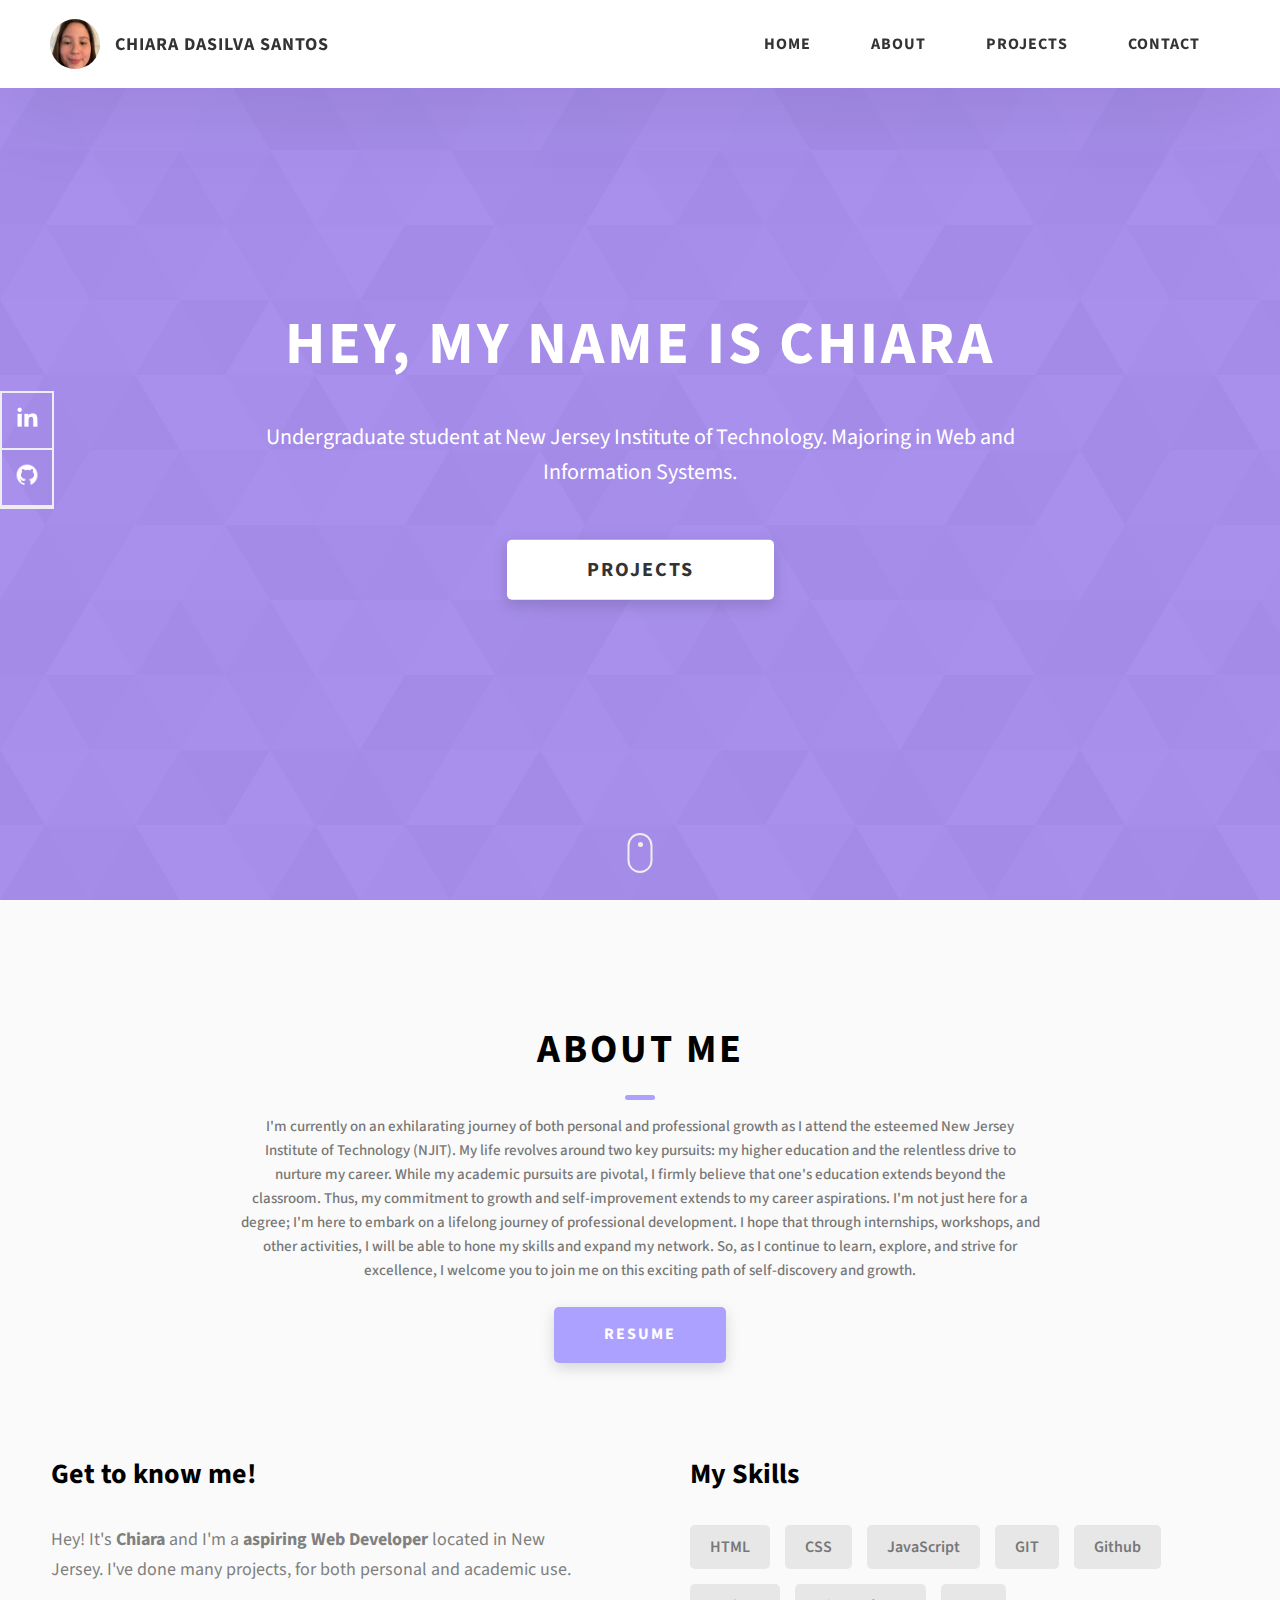
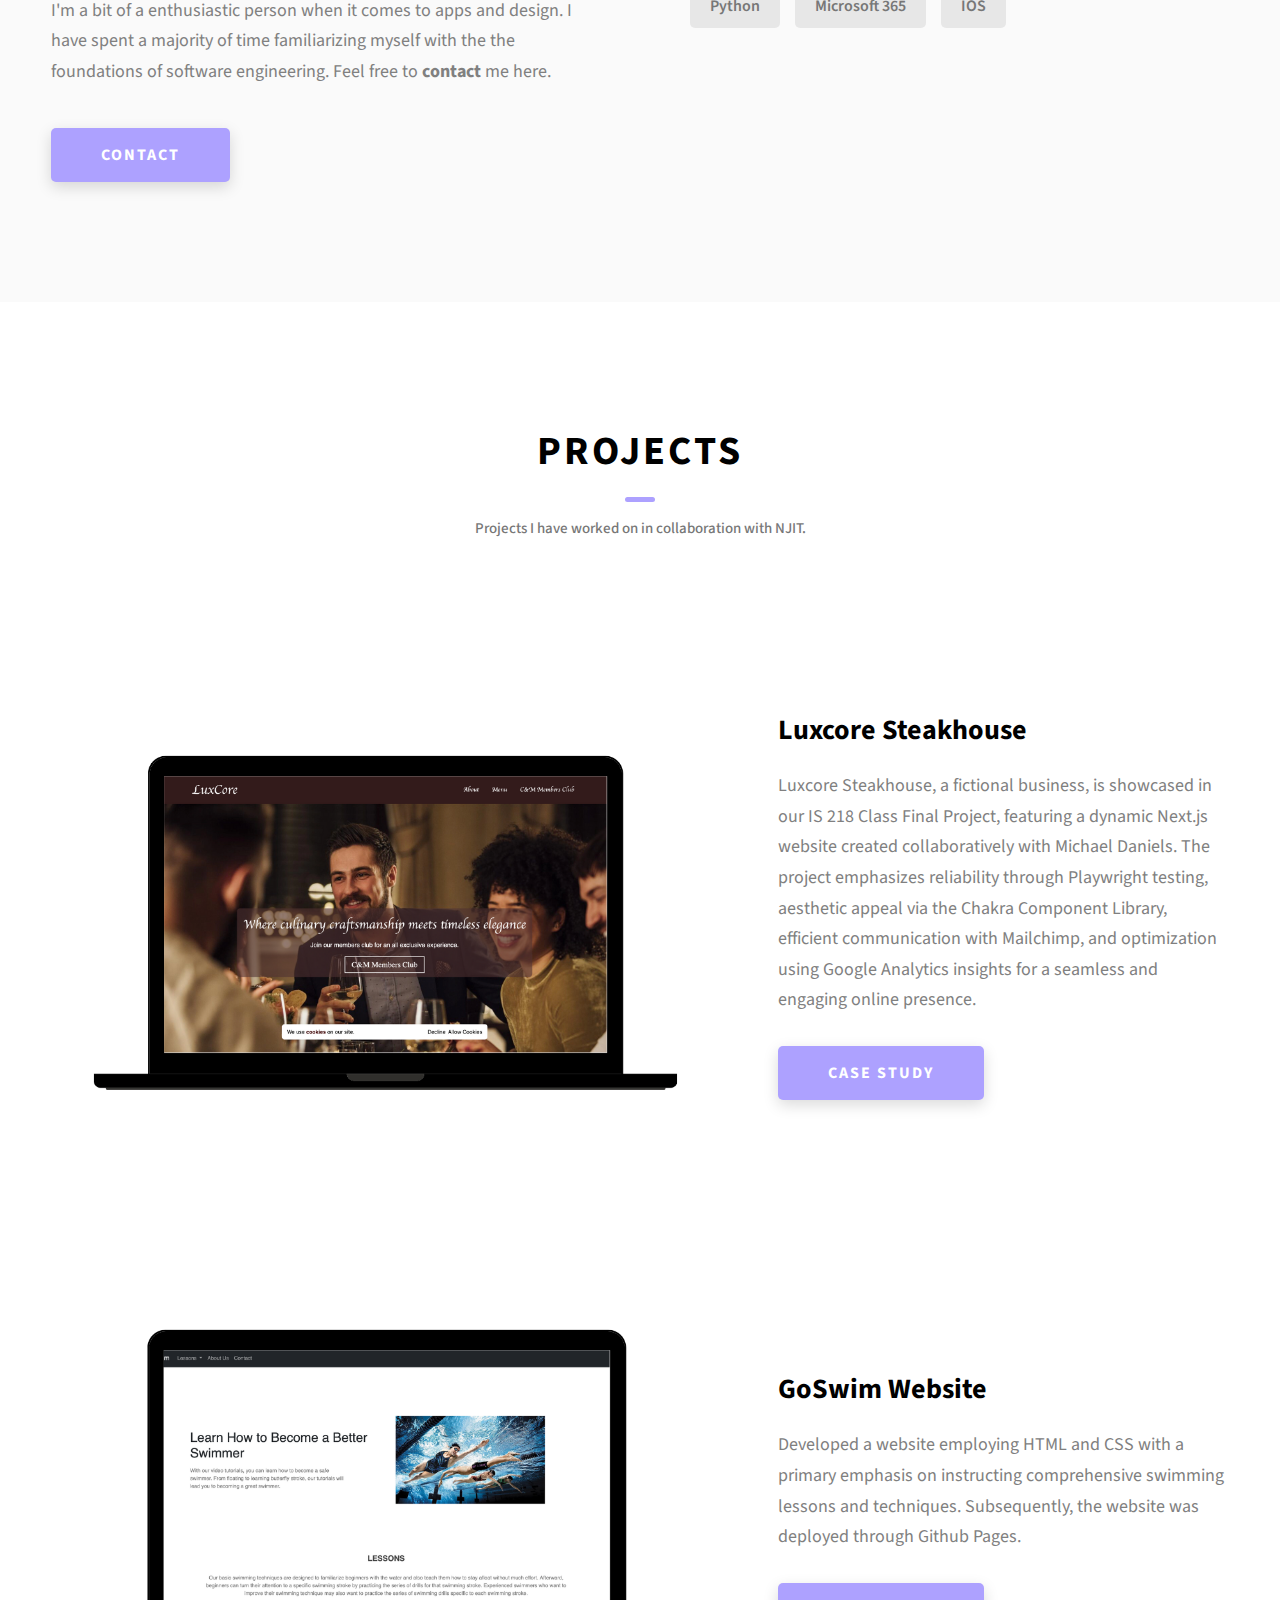
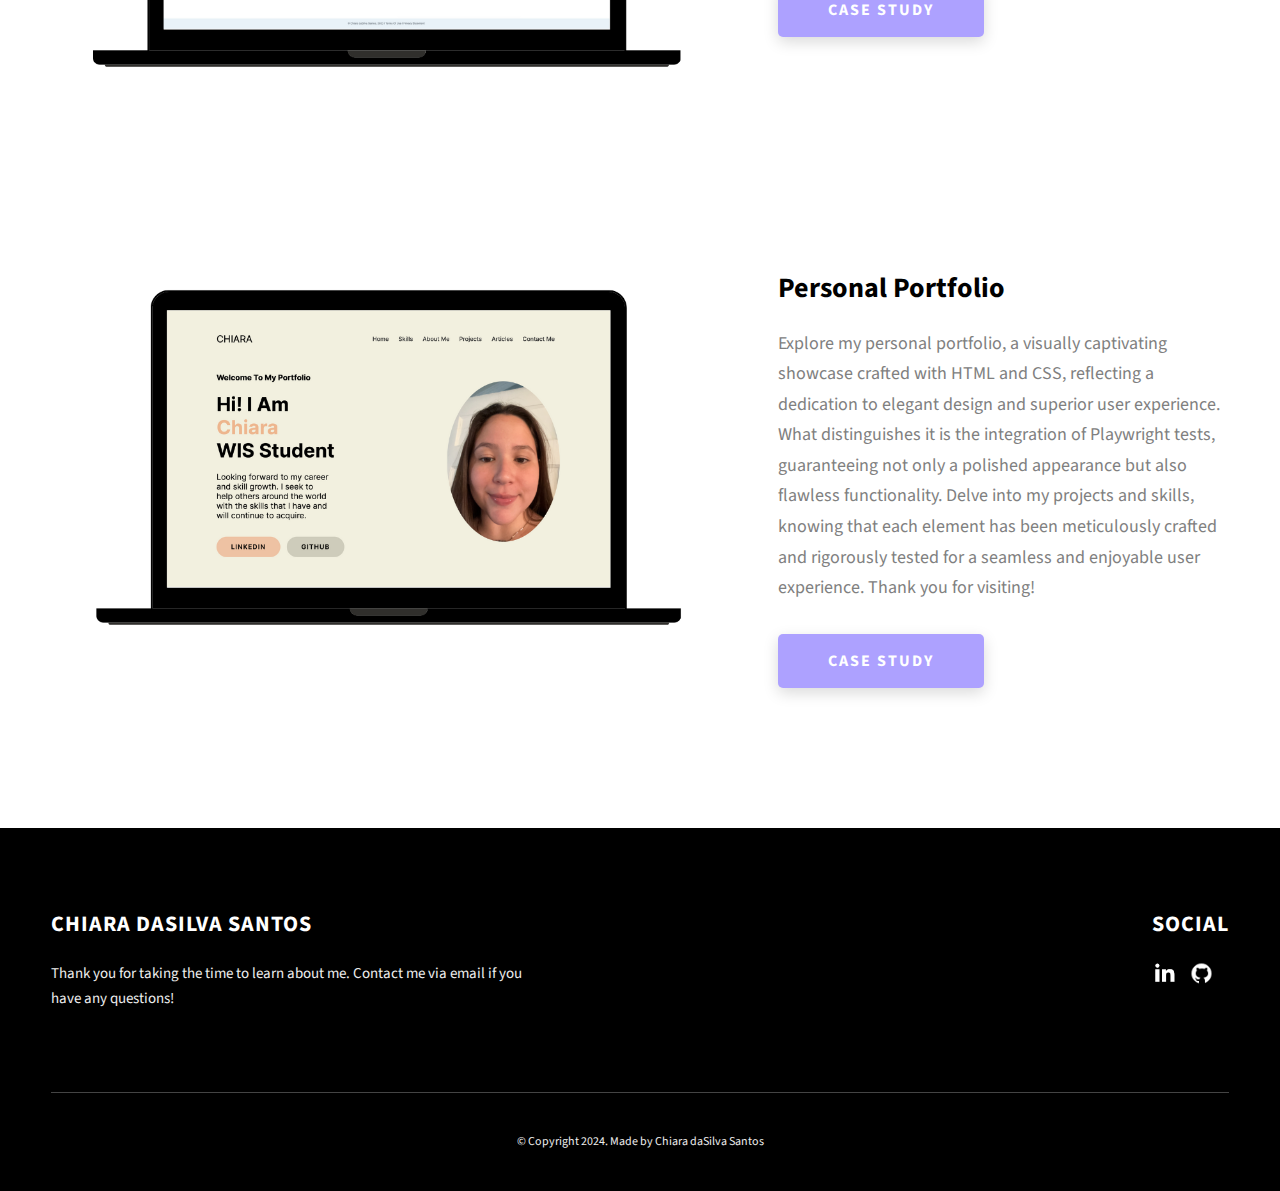
==== index.html @ 924123e9 "Add files via upload" ====
<!DOCTYPE html>
<html lang="en">
  <head>
    <meta charset="UTF-8" />
    <meta name="viewport" content="width=device-width, initial-scale=1.0" />
    <meta http-equiv="X-UA-Compatible" content="ie=edge" />
    <title>Portfolio</title>
    <meta name="description" content="Portfolio for Chiara daSilva Santos" />

    <link rel="stylesheet" href="css/style.css" />

    <link rel="preconnect" href="https://fonts.googleapis.com" />
    <link rel="preconnect" href="https://fonts.gstatic.com" crossorigin />
    <link
      href="https://fonts.googleapis.com/css2?family=Source+Sans+Pro:wght@400;600;700;900&display=swap"
      rel="stylesheet"
    />
  </head>
  <body>
    <header class="header">
      <div class="header__content">
        <div class="header__logo-container">
          <div class="header__logo-img-cont">
            <img
              src="./assets/jpeg/me.jpeg"
              alt="Chiara daSilva Santos"
              class="header__logo-img"
            />
          </div>
          <span class="header__logo-sub">Chiara daSilva Santos</span>
        </div>
        <div class="header__main">
          <ul class="header__links">
            <li class="header__link-wrapper">
              <a href="./index.html" class="header__link"> Home </a>
            </li>
            <li class="header__link-wrapper">
              <a href="./index.html#about" class="header__link">About </a>
            </li>
            <li class="header__link-wrapper">
              <a href="./index.html#projects" class="header__link">
                Projects
              </a>
            </li>

            <li class="header__link-wrapper">
              <a href="mailto:chiara.dasilvasantos@gmail.com" class="header__link"> Contact </a>
            </li>
          </ul>
          <div class="header__main-ham-menu-cont">
            <img
              src="./assets/svg/ham-menu.svg"
              alt="hamburger menu"
              class="header__main-ham-menu"
            />
            <img
              src="./assets/svg/ham-menu-close.svg"
              alt="hamburger menu close"
              class="header__main-ham-menu-close d-none"
            />
          </div>
        </div>
      </div>
      <div class="header__sm-menu">
        <div class="header__sm-menu-content">
          <ul class="header__sm-menu-links">
            <li class="header__sm-menu-link">
              <a href="./index.html"> Home </a>
            </li>

            <li class="header__sm-menu-link">
              <a href="./index.html#about"> About </a>
            </li>

            <li class="header__sm-menu-link">
              <a href="./index.html#projects"> Projects </a>
            </li>

            <li class="header__sm-menu-link">
              <a href="mailto:chiara.dasilvasantos@gmail.com"> Contact </a>
            </li>
            
          </ul>
        </div>
      </div>
    </header>
    <section class="home-hero">
      <div class="home-hero__content">
        <h1 class="heading-primary">Hey, My name is Chiara</h1>
        <div class="home-hero__info">
          <p class="text-primary">
            Undergraduate student at New Jersey Institute of Technology. Majoring in Web and Information Systems.
          </p>
        </div>
        <div class="home-hero__cta">
          <a href="./#projects" class="btn btn--bg">Projects</a>
        </div>
      </div>
      <div class="home-hero__socials">
        <div class="home-hero__social">
          <a href="www.linkedin.com/in/chiara-dasilva-santos-b01099230" class="home-hero__social-icon-link">
            <img
              src="./assets/png/linkedin-ico.png"
              alt="icon"
              class="home-hero__social-icon"
            />
          </a>
        </div>
        <div class="home-hero__social">
          <a href="https://github.com/cdasilvasantos" class="home-hero__social-icon-link">
            <img
              src="./assets/png/github-ico.png"
              alt="icon"
              class="home-hero__social-icon"
            />
          </a>
        </div>
      </div>
      <div class="home-hero__mouse-scroll-cont">
        <div class="mouse"></div>
      </div>
    </section>
    <section id="about" class="about sec-pad">
      <div class="main-container">
        <h2 class="heading heading-sec heading-sec__mb-med">
          <span class="heading-sec__main">About Me</span>
          <span class="heading-sec__sub">
            I'm currently on an exhilarating journey of both personal and professional growth as I attend the esteemed New Jersey Institute of Technology (NJIT). My life revolves around two key pursuits: my higher education and the relentless drive to nurture my career. While my academic pursuits are pivotal, I firmly believe that one's education extends beyond the classroom. Thus, my commitment to growth and self-improvement extends to my career aspirations. I'm not just here for a degree; I'm here to embark on a lifelong journey of professional development. I hope that through internships, workshops, and other activities, I will be able to hone my skills and expand my network. So, as I continue to learn, explore, and strive for excellence, I welcome you to join me on this exciting path of self-discovery and growth.
            <br>
            <br>
            <a href="https://drive.google.com/file/d/12shxhAkkaqmSKbij7KJUq4T55uTGFCub/view" class="btn btn--med btn--theme dynamicBgClr2"
            >Resume</a
          >
          </span>
        </h2>
        <div class="about__content">
          <div class="about__content-main">
            <h3 class="about__content-title">Get to know me!</h3>
            <div class="about__content-details">
              <p class="about__content-details-para">
                Hey! It's
                <strong>Chiara</strong>
                and I'm a <strong> aspiring Web Developer </strong> located in
                New Jersey. I've done many projects, for both personal and academic use.
              </p>
              <p class="about__content-details-para">
                I'm a bit of a enthusiastic person when it comes to apps and design. I have spent a majority of time
                familiarizing myself with the the foundations of software engineering. Feel free to
                <strong>contact</strong> me here.
              </p>
            </div>
            <a href="mailto:chiara.dasilvasantos@gmail.com" class="btn btn--med btn--theme dynamicBgClr"
              >Contact</a
            >
          </div>
          <div class="about__content-skills">
            <h3 class="about__content-title">My Skills</h3>
            <div class="skills">
              <div class="skills__skill">HTML</div>
              <div class="skills__skill">CSS</div>
              <div class="skills__skill">JavaScript</div>
              <div class="skills__skill">GIT</div>
              <div class="skills__skill">Github</div>
              <div class="skills__skill">Python</div>
              <div class="skills__skill">Microsoft 365</div>
              <div class="skills__skill">IOS</div>
            </div>
          </div>
        </div>
      </div>
    </section>
    <section id="projects" class="projects sec-pad">
      <div class="main-container">
        <h2 class="heading heading-sec heading-sec__mb-bg">
          <span class="heading-sec__main">Projects</span>
          <span class="heading-sec__sub">
            Projects I have worked on in collaboration with NJIT.
          </span>
        </h2>

        <div class="projects__content">
          <div class="projects__row">
            <div class="projects__row-img-cont">
              <img
                src="./assets/png/1.png"
                alt="Software Screenshot"
                class="projects__row-img"
                loading="lazy"
              />
            </div>
            <div class="projects__row-content">
              <h3 class="projects__row-content-title">Luxcore Steakhouse</h3>
              <p class="projects__row-content-desc">
                Luxcore Steakhouse, a fictional business, is showcased in our IS 218 Class Final Project, featuring a dynamic Next.js website created collaboratively with Michael Daniels. The project emphasizes reliability through Playwright testing, aesthetic appeal via the Chakra Component Library, efficient communication with Mailchimp, and optimization using Google Analytics insights for a seamless and engaging online presence.
              </p>
              <a
                href="./project-1.html"
                class="btn btn--med btn--theme dynamicBgClr"
                target="_blank"
                >Case Study</a
              >
            </div>
          </div>
          <div class="projects__row">
            <div class="projects__row-img-cont">
              <img
                src="./assets/png/2.png"
                alt="Software Screenshot"
                class="projects__row-img"
                loading="lazy"
              />
            </div>
            <div class="projects__row-content">
              <h3 class="projects__row-content-title">GoSwim Website</h3>
              <p class="projects__row-content-desc">
                Developed a website employing HTML and CSS with a primary emphasis on instructing comprehensive swimming lessons and techniques. Subsequently, the website was deployed through Github Pages.
              </p>
              <a
                href="./project-2.html"
                class="btn btn--med btn--theme dynamicBgClr"
                target="_blank"
                >Case Study</a
              >
            </div>
          </div>
          <div class="projects__row">
            <div class="projects__row-img-cont">
              <img
                src="./assets/png/3.png"
                alt="Software Screenshot"
                class="projects__row-img"
                loading="lazy"
              />
            </div>
            <div class="projects__row-content">
              <h3 class="projects__row-content-title">Personal Portfolio</h3>
              <p class="projects__row-content-desc">
                Explore my personal portfolio, a visually captivating showcase crafted with HTML and CSS, reflecting a dedication to elegant design and superior user experience. What distinguishes it is the integration of Playwright tests, guaranteeing not only a polished appearance but also flawless functionality. Delve into my projects and skills, knowing that each element has been meticulously crafted and rigorously tested for a seamless and enjoyable user experience. Thank you for visiting!
              </p>
              <a
                href="./project-3.html"
                class="btn btn--med btn--theme dynamicBgClr"
                target="_blank"
                >Case Study</a
              >
            </div>
          </div>
        </div>
      </div>
    </section>

        </div>
      </div>
    </section>
    <footer class="main-footer">
      <div class="main-container">
        <div class="main-footer__upper">
          <div class="main-footer__row main-footer__row-1">
            <h2 class="heading heading-sm main-footer__heading-sm">
              <span>Social</span>
            </h2>
            <div class="main-footer__social-cont">
              <a target="_blank" rel="noreferrer" href="www.linkedin.com/in/chiara-dasilva-santos-b01099230">
                <img
                  class="main-footer__icon"
                  src="./assets/png/linkedin-ico.png"
                  alt="icon"
                />
              </a>
              <a target="_blank" rel="noreferrer" href="https://github.com/cdasilvasantos">
                <img
                  class="main-footer__icon"
                  src="./assets/png/github-ico.png"
                  alt="icon"
                />
              </a>
            </div>
          </div>
          <div class="main-footer__row main-footer__row-2">
            <h4 class="heading heading-sm text-lt">Chiara daSilva Santos</h4>
            <p class="main-footer__short-desc">
              Thank you for taking the time to learn about me. Contact me via email if you have any questions!
            </p>
          </div>
        </div>

        <div class="main-footer__lower">
          &copy; Copyright 2024. Made by
            Chiara daSilva Santos
        </div>
      </div>
    </footer>

    <script src="./index.js"></script>
  </body>
</html>
---- css/style.css ----
/*
0 - 600px:      Phone
600 - 900px:    Tablet portrait
900 - 1200px:   Tablet landscape
[1200 - 1800] is where our normal styles apply
1800px + :      Big desktop
$breakpoint arguement choices:
- phone
- tab-port
- tab-land
- big-desktop

Inside media queries 1em is always 16px i.e 1em = 16px at every screen size only inside media queries
*/
*,
*::after,
*::before {
  margin: 0;
  padding: 0;
  box-sizing: inherit;
  font-family: inherit; }

html {
  font-size: 62.5%;
  scroll-behavior: smooth; }
  @media only screen and (max-width: 75em) {
    html {
      font-size: 59%; } }
  @media only screen and (max-width: 56.25em) {
    html {
      font-size: 56%; } }
  @media only screen and (min-width: 112.5em) {
    html {
      font-size: 65%; } }

body {
  box-sizing: border-box;
  position: relative;
  line-height: 1.5;
  font-family: sans-serif;
  overflow-x: hidden;
  overflow-y: scroll;
  font-family: 'Source Sans Pro', sans-serif; }

a {
  text-decoration: none;
  color: inherit; }

li {
  list-style: none; }

input:focus,
button:focus,
a:focus,
textarea:focus {
  outline: none; }

button {
  border: none;
  cursor: pointer; }

textarea {
  resize: none; }

.heading-primary {
  font-size: 6rem;
  text-transform: uppercase;
  letter-spacing: 3px;
  text-align: center; }
  @media only screen and (max-width: 37.5em) {
    .heading-primary {
      font-size: 4.5rem; } }

.heading-sec__mb-bg {
  margin-bottom: 11rem; }
  @media only screen and (max-width: 56.25em) {
    .heading-sec__mb-bg {
      margin-bottom: 8rem; } }

.heading-sec__mb-med {
  margin-bottom: 9rem; }
  @media only screen and (max-width: 56.25em) {
    .heading-sec__mb-med {
      margin-bottom: 8rem; } }

.heading-sec__main {
  display: block;
  font-size: 4rem;
  text-transform: uppercase;
  letter-spacing: 1px;
  letter-spacing: 3px;
  text-align: center;
  margin-bottom: 3.5rem;
  position: relative; }
  .heading-sec__main--lt {
    color: #fff; }
    .heading-sec__main--lt::after {
      content: '';
      background: #fff !important; }
  .heading-sec__main::after {
    content: '';
    position: absolute;
    top: calc(100% + 1.5rem);
    height: 5px;
    width: 3rem;
    background: #ada1ff;
    left: 50%;
    transform: translateX(-50%);
    border-radius: 5px; }
    @media only screen and (max-width: 37.5em) {
      .heading-sec__main::after {
        top: calc(100% + 1.2rem); } }

.heading-sec__sub {
  display: block;
  text-align: center;
  color: #777;
  font-size: 1.5rem;
  font-weight: 500;
  max-width: 80rem;
  margin: auto;
  line-height: 1.6; }
  @media only screen and (max-width: 37.5em) {
    .heading-sec__sub {
      font-size: 1.8rem; } }
  .heading-sec__sub--lt {
    color: #eee; }

.heading-sm {
  font-size: 2.2rem;
  text-transform: uppercase;
  letter-spacing: 1px; }

.main-container {
  max-width: 120rem;
  margin: auto;
  width: 92%; }

.btn {
  background: #fff;
  color: #333;
  text-transform: uppercase;
  letter-spacing: 2px;
  display: inline-block;
  font-weight: 700;
  border-radius: 5px;
  box-shadow: 0 5px 15px 0 rgba(0, 0, 0, 0.15);
  transition: transform .3s; }
  .btn:hover {
    transform: translateY(-3px); }
  .btn--bg {
    padding: 1.5rem 8rem;
    font-size: 2rem; }
  .btn--med {
    padding: 1.5rem 5rem;
    font-size: 1.6rem; }
  .btn--theme {
    background: #ada1ff;
    color: #fff; }
  .btn--theme-inv {
    color: #0062b9;
    background: #fff;
    border: 2px solid #0062b9;
    box-shadow: none;
    padding: calc(1.5rem - 2px) calc(5rem - 2px); }

.sec-pad {
  padding: 12rem 0; }
  @media only screen and (max-width: 56.25em) {
    .sec-pad {
      padding: 8rem 0; } }

.text-primary {
  color: #fff;
  font-size: 2.2rem;
  text-align: center;
  width: 100%;
  line-height: 1.6; }
  @media only screen and (max-width: 37.5em) {
    .text-primary {
      font-size: 2rem; } }

.d-none {
  display: none; }

.home-hero {
  color: #fff;
  background: linear-gradient(to right, rgba(147, 116, 232, 0.8), rgba(147, 116, 232, 0.8)), url(../../assets/svg/common-bg.svg);
  background-position: center;
  height: 100vh;
  min-height: 80rem;
  max-height: 120rem;
  position: relative; }
  @media only screen and (max-width: 37.5em) {
    .home-hero {
      height: unset;
      min-height: unset; } }
  .home-hero__socials {
    position: absolute;
    top: 50%;
    border: 2px solid #eee;
    border-left: 2px solid #eee;
    transform: translateY(-50%); }
    @media only screen and (max-width: 56.25em) {
      .home-hero__socials {
        display: none; } }
  .home-hero__mouse-scroll-cont {
    position: absolute;
    bottom: 3%;
    left: 50%;
    transform: translateX(-50%); }
    @media only screen and (max-width: 37.5em) {
      .home-hero__mouse-scroll-cont {
        display: none; } }
  .home-hero__social {
    width: 5rem; }
  .home-hero__social-icon-link {
    width: 100%;
    display: block;
    padding: 1.2rem;
    border-bottom: 2px solid #eee;
    transition: background .3s; }
    .home-hero__social-icon-link:hover {
      background: rgba(255, 255, 255, 0.1); }
    .home-hero__social-icon-link--bd-none {
      border-bottom: 0; }
  .home-hero__social-icon {
    width: 100%; }
  .home-hero__content {
    position: absolute;
    top: 50%;
    left: 50%;
    transform: translate(-50%, -50%);
    max-width: 90rem;
    width: 92%; }
    @media only screen and (max-width: 37.5em) {
      .home-hero__content {
        padding: 19rem 0 13rem 0;
        margin: auto;
        position: static;
        transform: translate(0, 0); } }
  .home-hero__info {
    margin: 3rem auto 0 auto;
    max-width: 80rem; }
  .home-hero__cta {
    margin-top: 5rem;
    text-align: center; }

.about {
  background: #fafafa; }
  .about__content {
    display: grid;
    grid-template-columns: 1fr 1fr;
    grid-gap: 10rem; }
    @media only screen and (max-width: 56.25em) {
      .about__content {
        grid-template-columns: 1fr;
        grid-gap: 8rem; } }
    .about__content-title {
      font-weight: 700;
      font-size: 2.8rem;
      margin-bottom: 3rem; }
      @media only screen and (max-width: 37.5em) {
        .about__content-title {
          font-size: 2.4rem; } }
    .about__content-details-para {
      font-size: 1.8rem;
      color: grey;
      max-width: 60rem;
      line-height: 1.7;
      margin-bottom: 1rem; }
      .about__content-details-para--hl {
        font-weight: 700;
        margin: 0 3px; }
      .about__content-details-para:last-child {
        margin-bottom: 4rem; }

.projects__row {
  display: grid;
  grid-template-columns: 1.5fr 1fr;
  grid-gap: 5rem;
  margin-bottom: 11rem; }
  @media only screen and (max-width: 56.25em) {
    .projects__row {
      grid-template-columns: 1fr;
      grid-gap: 2rem;
      margin-bottom: 8rem; } }
  @media only screen and (max-width: 56.25em) {
    .projects__row {
      text-align: center; } }
  .projects__row:last-child {
    margin-bottom: 0; }
  .projects__row-img-cont {
    overflow: hidden; }
  .projects__row-img {
    width: 100%;
    display: block;
    object-fit: cover; }
  .projects__row-content {
    padding: 2rem 0;
    display: flex;
    justify-content: center;
    flex-direction: column;
    align-items: flex-start; }
    @media only screen and (max-width: 56.25em) {
      .projects__row-content {
        align-items: center; } }
    .projects__row-content-title {
      font-weight: 700;
      font-size: 2.8rem;
      margin-bottom: 2rem; }
      @media only screen and (max-width: 37.5em) {
        .projects__row-content-title {
          font-size: 2.4rem; } }
    .projects__row-content-desc {
      font-size: 1.8rem;
      color: grey;
      max-width: 60rem;
      line-height: 1.7;
      margin-bottom: 3rem; }
      @media only screen and (max-width: 37.5em) {
        .projects__row-content-desc {
          font-size: 1.7rem; } }


.project-cs-hero {
  color: #fff;
  background: linear-gradient(to right, rgba(171, 163, 160, 0.8), rgba(171, 163, 160, 0.8)), url(../../assets/svg/common-bg.svg);
  background-size: cover;
  background-position: center;
  position: relative; }
  @media only screen and (max-width: 37.5em) {
    .project-cs-hero {
      height: unset;
      min-height: unset; } }
  .project-cs-hero__content {
    padding: 25rem 0 17rem 0;
    max-width: 90rem;
    width: 92%;
    margin: auto; }
    @media only screen and (max-width: 37.5em) {
      .project-cs-hero__content {
        padding: 19rem 0 13rem 0;
        margin: auto;
        position: static;
        transform: translate(0, 0); } }
  .project-cs-hero__info {
    margin: 3rem auto 0 auto;
    max-width: 80rem; }
  .project-cs-hero__cta {
    margin-top: 5rem;
    text-align: center; }

.project-details__content {
  padding: 8rem 0;
  max-width: 90rem;
  margin: auto; }
  .project-details__content-title {
    font-weight: 700;
    font-size: 2.8rem;
    margin-bottom: 3rem; }
    @media only screen and (max-width: 37.5em) {
      .project-details__content-title {
        font-size: 2.4rem; } }

.project-details__showcase-img-cont {
  width: 100%;
  margin-bottom: 6rem; }

.project-details__showcase-img {
  width: 100%; }

.project-details__content-main {
  width: 100%;
  max-width: 70rem;
  margin: auto; }

.project-details__desc {
  margin: 0 0 7rem 0; }
  .project-details__desc-para {
    font-size: 1.8rem;
    line-height: 1.7;
    color: grey;
    margin-bottom: 2rem; }

.project-details__tools-used {
  margin: 0 0 7rem 0; }
  .project-details__tools-used-list {
    display: flex;
    flex-wrap: wrap; }
  .project-details__tools-used-item {
    padding: 1rem 2rem;
    margin-bottom: 1.5rem;
    margin-right: 1.5rem;
    font-size: 1.6rem;
    background: rgba(153, 153, 153, 0.2);
    border-radius: 5px;
    font-weight: 600;
    color: #777; }

.project-details__links {
  margin: 0 0; }
  .project-details__links-btn {
    margin-right: 2rem; }
    @media only screen and (max-width: 37.5em) {
      .project-details__links-btn {
        margin-right: 0;
        width: 70%;
        margin-bottom: 2rem;
        text-align: center; } }
    .project-details__links-btn:last-child {
      margin: 0; }
      @media only screen and (max-width: 37.5em) {
        .project-details__links-btn:last-child {
          margin: 0; } }

.header {
  position: fixed;
  width: 100%;
  z-index: 1000;
  background: #000;
  background: #fff;
  box-shadow: 0 10px 100px rgba(0, 0, 0, 0.1); }
  .header__content {
    display: flex;
    align-items: center;
    justify-content: space-between;
    padding: 1rem 5rem; }
    @media only screen and (max-width: 56.25em) {
      .header__content {
        padding: 0 2rem; } }
  .header__logo-container {
    display: flex;
    align-items: center;
    cursor: pointer;
    color: #333;
    transition: color .3s; }
    .header__logo-container:hover {
      color: #0062b9; }
  .header__logo-img-cont {
    width: 5rem;
    height: 5rem;
    border-radius: 50px;
    overflow: hidden;
    margin-right: 1.5rem;
    background: #0062b9; }
    @media only screen and (max-width: 56.25em) {
      .header__logo-img-cont {
        width: 4.5rem;
        height: 4.5rem;
        margin-right: 1.2rem; } }
  .header__logo-img {
    width: 100%;
    height: 100%;
    object-fit: cover;
    object-position: center;
    display: block; }
  .header__logo-sub {
    font-size: 1.8rem;
    text-transform: uppercase;
    font-weight: 700;
    letter-spacing: 1px; }
  .header__links {
    display: flex; }
    @media only screen and (max-width: 37.5em) {
      .header__links {
        display: none; } }
  .header__link {
    padding: 2.2rem 3rem;
    display: inline-block;
    font-size: 1.6rem;
    color: #333;
    text-transform: uppercase;
    letter-spacing: 1px;
    font-weight: 700;
    transition: color .3s; }
    .header__link:hover {
      color: #0062b9; }
    @media only screen and (max-width: 56.25em) {
      .header__link {
        padding: 3rem 1.8rem;
        font-size: 1.5rem; } }
  .header__main-ham-menu-cont {
    display: none;
    width: 3rem;
    padding: 2.2rem 0; }
    @media only screen and (max-width: 37.5em) {
      .header__main-ham-menu-cont {
        display: block; } }
  .header__main-ham-menu {
    width: 100%; }
  .header__main-ham-menu-close {
    width: 100%; }
  .header__sm-menu {
    background: #fff;
    position: absolute;
    width: 100%;
    top: 100%;
    visibility: hidden;
    opacity: 0;
    transition: all .3s;
    box-shadow: 0px 5px 5px 0px rgba(0, 0, 0, 0.1);
    -webkit-box-shadow: 0px 5px 5px 0px rgba(0, 0, 0, 0.1);
    -moz-box-shadow: 0px 5px 5px 0px rgba(0, 0, 0, 0.1); }
    .header__sm-menu--active {
      visibility: hidden;
      opacity: 0; }
      @media only screen and (max-width: 37.5em) {
        .header__sm-menu--active {
          visibility: visible;
          opacity: 1; } }
  .header__sm-menu-link a {
    display: block;
    text-decoration: none;
    padding: 2.5rem 3rem;
    font-size: 1.6rem;
    color: #333;
    text-align: right;
    border-bottom: 1px solid #eee;
    font-weight: 700;
    text-transform: uppercase;
    letter-spacing: 2px;
    transition: color .3s; }
    .header__sm-menu-link a:hover {
      color: #0062b9; }
  .header__sm-menu-link:first-child a {
    border-top: 1px solid #eee; }
  .header__sm-menu-link-last {
    border-bottom: 0; }

.main-footer {
  background: #000;
  color: #fff; }
  .main-footer__upper {
    display: flex;
    justify-content: space-between;
    padding: 8rem 0; }
    @media only screen and (max-width: 56.25em) {
      .main-footer__upper {
        padding: 6rem 0; } }
    @media only screen and (max-width: 37.5em) {
      .main-footer__upper {
        display: block; } }
  .main-footer__row-1 {
    order: 2; }
    @media only screen and (max-width: 56.25em) {
      .main-footer__row-1 {
        margin-bottom: 5rem; } }
  .main-footer__row-2 {
    width: 40%;
    order: 1;
    max-width: 50rem; }
    @media only screen and (max-width: 56.25em) {
      .main-footer__row-2 {
        width: 100%; } }
  .main-footer__short-desc {
    margin-top: 2rem;
    color: #eee;
    font-size: 1.5rem;
    line-height: 1.7; }
  .main-footer__social-cont {
    margin-top: 2rem; }
  .main-footer__icon {
    margin-right: 1rem;
    width: 2.5rem; }
    .main-footer__icon--mr-none {
      margin-right: 0; }
  .main-footer__lower {
    padding: 4rem 0;
    border-top: 1px solid #444;
    color: #eee;
    font-size: 1.2rem;
    text-align: left;
    text-align: center; }
    .main-footer__lower a {
      text-decoration: underline;
      font-weight: bold;
      margin-left: 2px; }
    @media only screen and (max-width: 56.25em) {
      .main-footer__lower {
        padding: 3.5rem 0; } }

.skills {
  display: flex;
  flex-wrap: wrap; }
  .skills__skill {
    padding: 1rem 2rem;
    margin-bottom: 1.5rem;
    margin-right: 1.5rem;
    font-size: 1.6rem;
    background: rgba(153, 153, 153, 0.2);
    border-radius: 5px;
    font-weight: 600;
    color: #777; }

.mouse {
  width: 25px;
  height: 40px;
  border: 2px solid #eee;
  border-radius: 60px;
  position: relative;
  overflow: hidden; }
  .mouse::before {
    content: '';
    width: 5px;
    height: 5px;
    position: absolute;
    top: 7px;
    left: 50%;
    transform: translateX(-50%);
    background-color: #eee;
    border-radius: 50%;
    opacity: 1;
    animation: wheel 1.3s infinite;
    -webkit-animation: wheel 1.3s infinite; }

@keyframes wheel {
  to {
    opacity: 0;
    top: 27px; } }

@-webkit-keyframes wheel {
  to {
    opacity: 0;
    top: 27px; } }
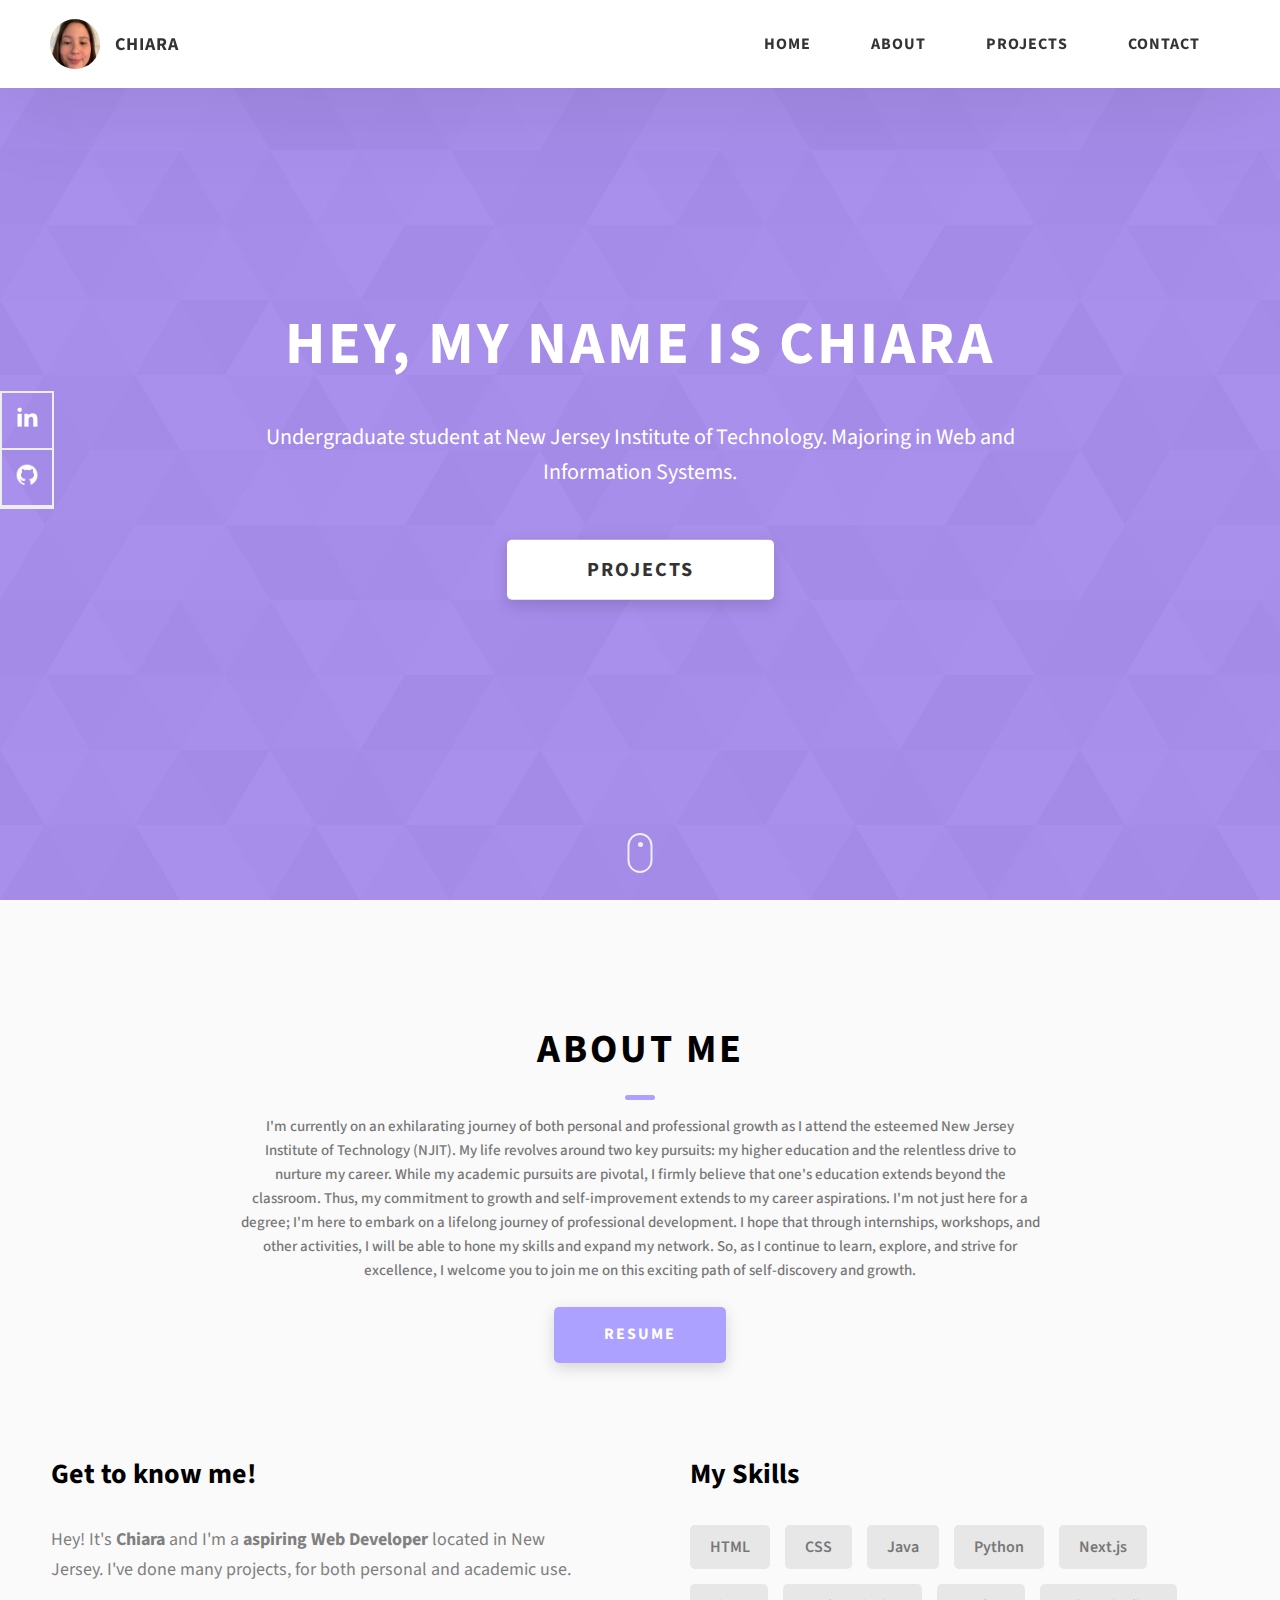
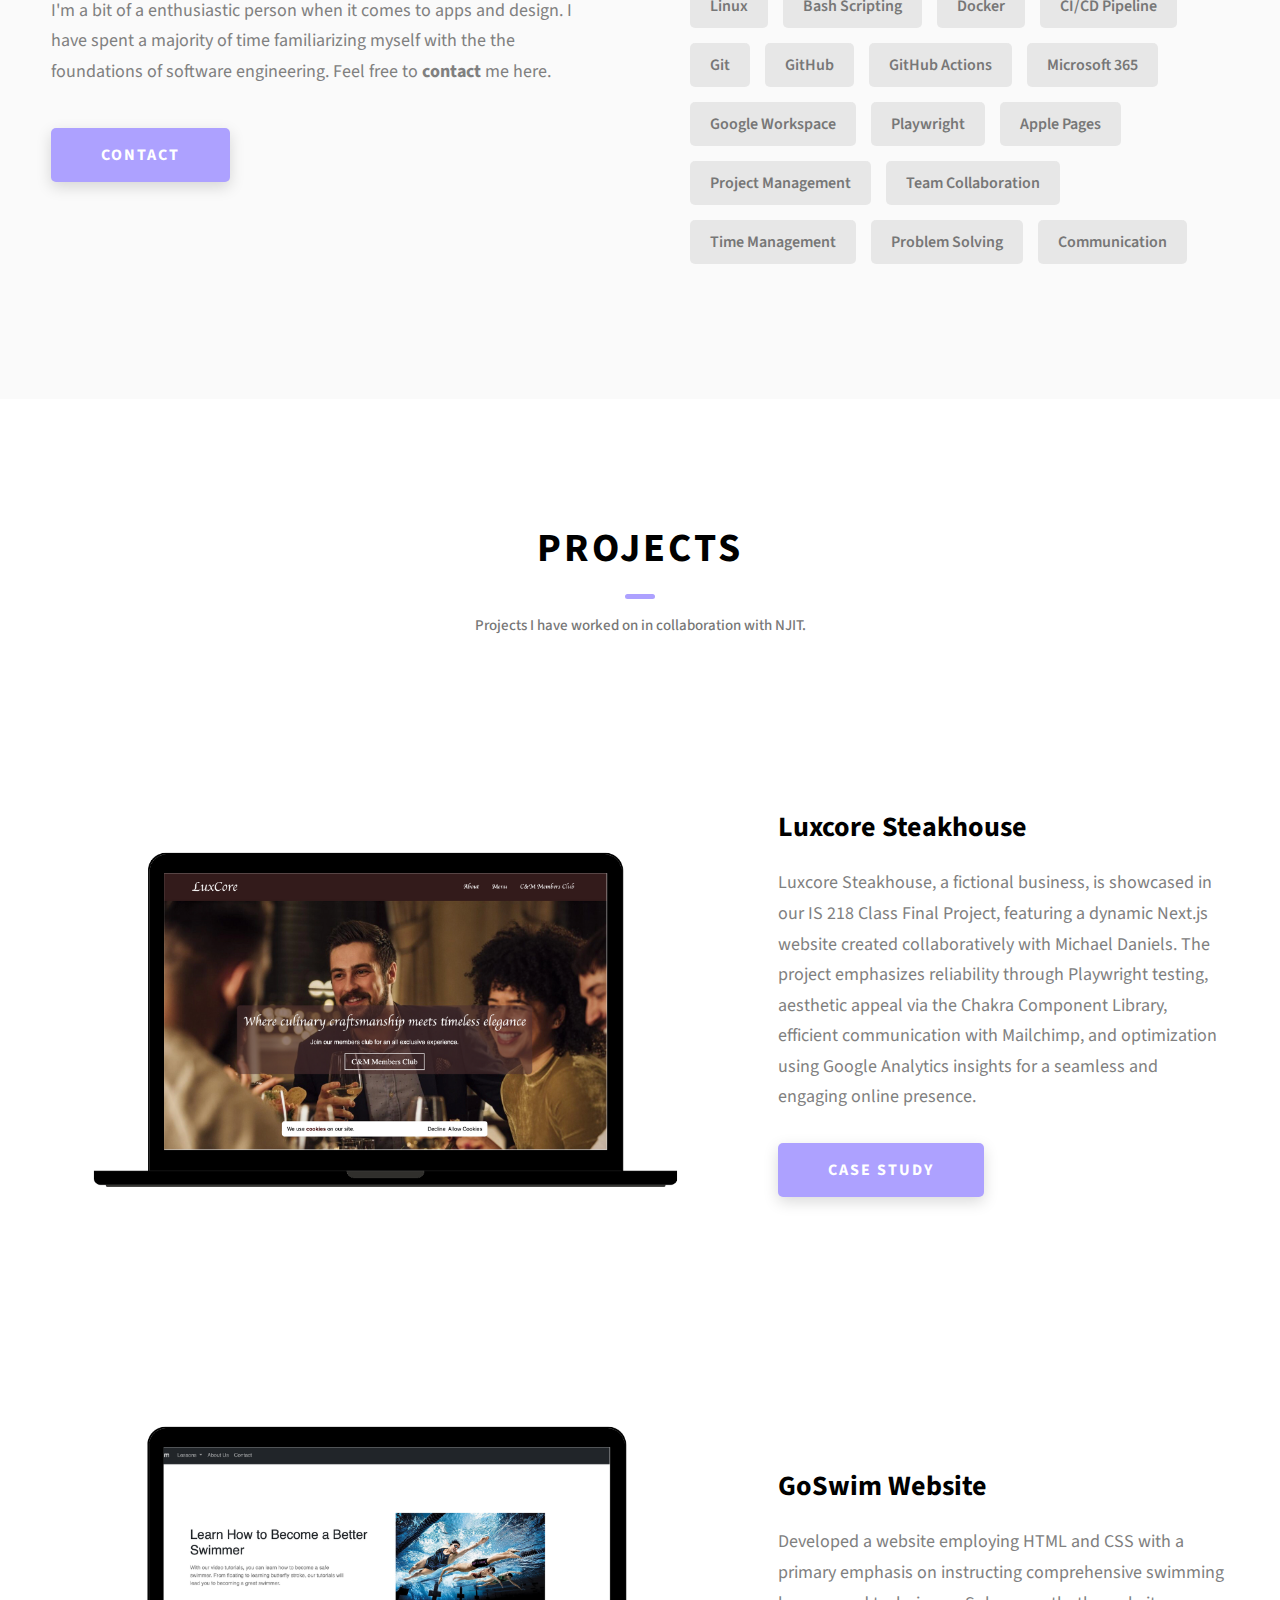
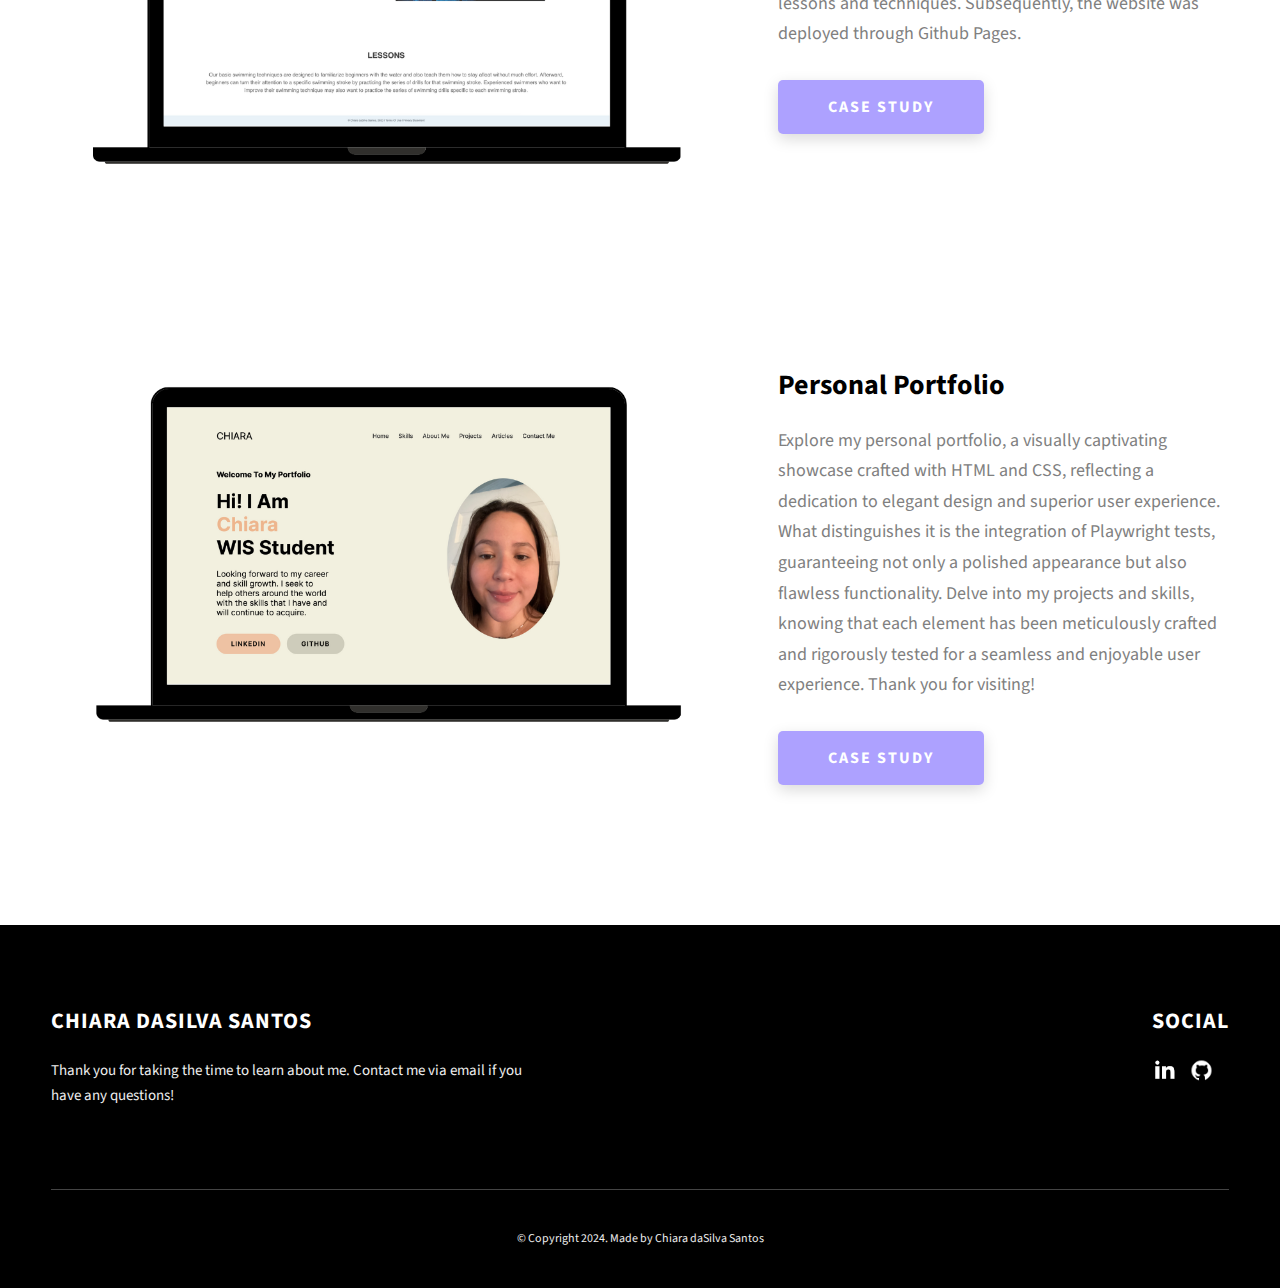
==== commit 5a966827: "added more skills and new resume" ====
--- a/index.html
+++ b/index.html
@@ -27,7 +27,7 @@
               class="header__logo-img"
             />
           </div>
-          <span class="header__logo-sub">Chiara daSilva Santos</span>
+          <span class="header__logo-sub">Chiara</span>
         </div>
         <div class="header__main">
           <ul class="header__links">
@@ -98,7 +98,7 @@
       </div>
       <div class="home-hero__socials">
         <div class="home-hero__social">
-          <a href="www.linkedin.com/in/chiara-dasilva-santos-b01099230" class="home-hero__social-icon-link">
+          <a href="https://www.linkedin.com/in/chiara-dasilva-santos-b01099230" class="home-hero__social-icon-link">
             <img
               src="./assets/png/linkedin-ico.png"
               alt="icon"
@@ -128,7 +128,7 @@
             I'm currently on an exhilarating journey of both personal and professional growth as I attend the esteemed New Jersey Institute of Technology (NJIT). My life revolves around two key pursuits: my higher education and the relentless drive to nurture my career. While my academic pursuits are pivotal, I firmly believe that one's education extends beyond the classroom. Thus, my commitment to growth and self-improvement extends to my career aspirations. I'm not just here for a degree; I'm here to embark on a lifelong journey of professional development. I hope that through internships, workshops, and other activities, I will be able to hone my skills and expand my network. So, as I continue to learn, explore, and strive for excellence, I welcome you to join me on this exciting path of self-discovery and growth.
             <br>
             <br>
-            <a href="https://drive.google.com/file/d/12shxhAkkaqmSKbij7KJUq4T55uTGFCub/view" class="btn btn--med btn--theme dynamicBgClr2"
+            <a href="https://drive.google.com/file/d/12shxhAkkaqmSKbij7KJUq4T55uTGFCub/view?usp=share_link" class="btn btn--med btn--theme dynamicBgClr2"
             >Resume</a
           >
           </span>
@@ -158,13 +158,25 @@
             <div class="skills">
               <div class="skills__skill">HTML</div>
               <div class="skills__skill">CSS</div>
-              <div class="skills__skill">JavaScript</div>
-              <div class="skills__skill">GIT</div>
-              <div class="skills__skill">Github</div>
+              <div class="skills__skill">Java</div>
               <div class="skills__skill">Python</div>
+              <div class="skills__skill">Next.js</div>
+              <div class="skills__skill">Linux</div>
+              <div class="skills__skill">Bash Scripting</div>
+              <div class="skills__skill">Docker</div>
+              <div class="skills__skill">CI/CD Pipeline</div>
+              <div class="skills__skill">Git</div>
+              <div class="skills__skill">GitHub</div>
+              <div class="skills__skill">GitHub Actions</div>
               <div class="skills__skill">Microsoft 365</div>
-              <div class="skills__skill">IOS</div>
-            </div>
+              <div class="skills__skill">Google Workspace</div>
+              <div class="skills__skill">Playwright</div>
+              <div class="skills__skill">Apple Pages</div>
+              <div class="skills__skill">Project Management</div>
+              <div class="skills__skill">Team Collaboration</div>
+              <div class="skills__skill">Time Management</div>
+              <div class="skills__skill">Problem Solving</div>
+              <div class="skills__skill">Communication</div>
           </div>
         </div>
       </div>
@@ -260,7 +272,7 @@
               <span>Social</span>
             </h2>
             <div class="main-footer__social-cont">
-              <a target="_blank" rel="noreferrer" href="www.linkedin.com/in/chiara-dasilva-santos-b01099230">
+              <a target="_blank" rel="noreferrer" href="https://www.linkedin.com/in/chiara-dasilva-santos-b01099230">
                 <img
                   class="main-footer__icon"
                   src="./assets/png/linkedin-ico.png"
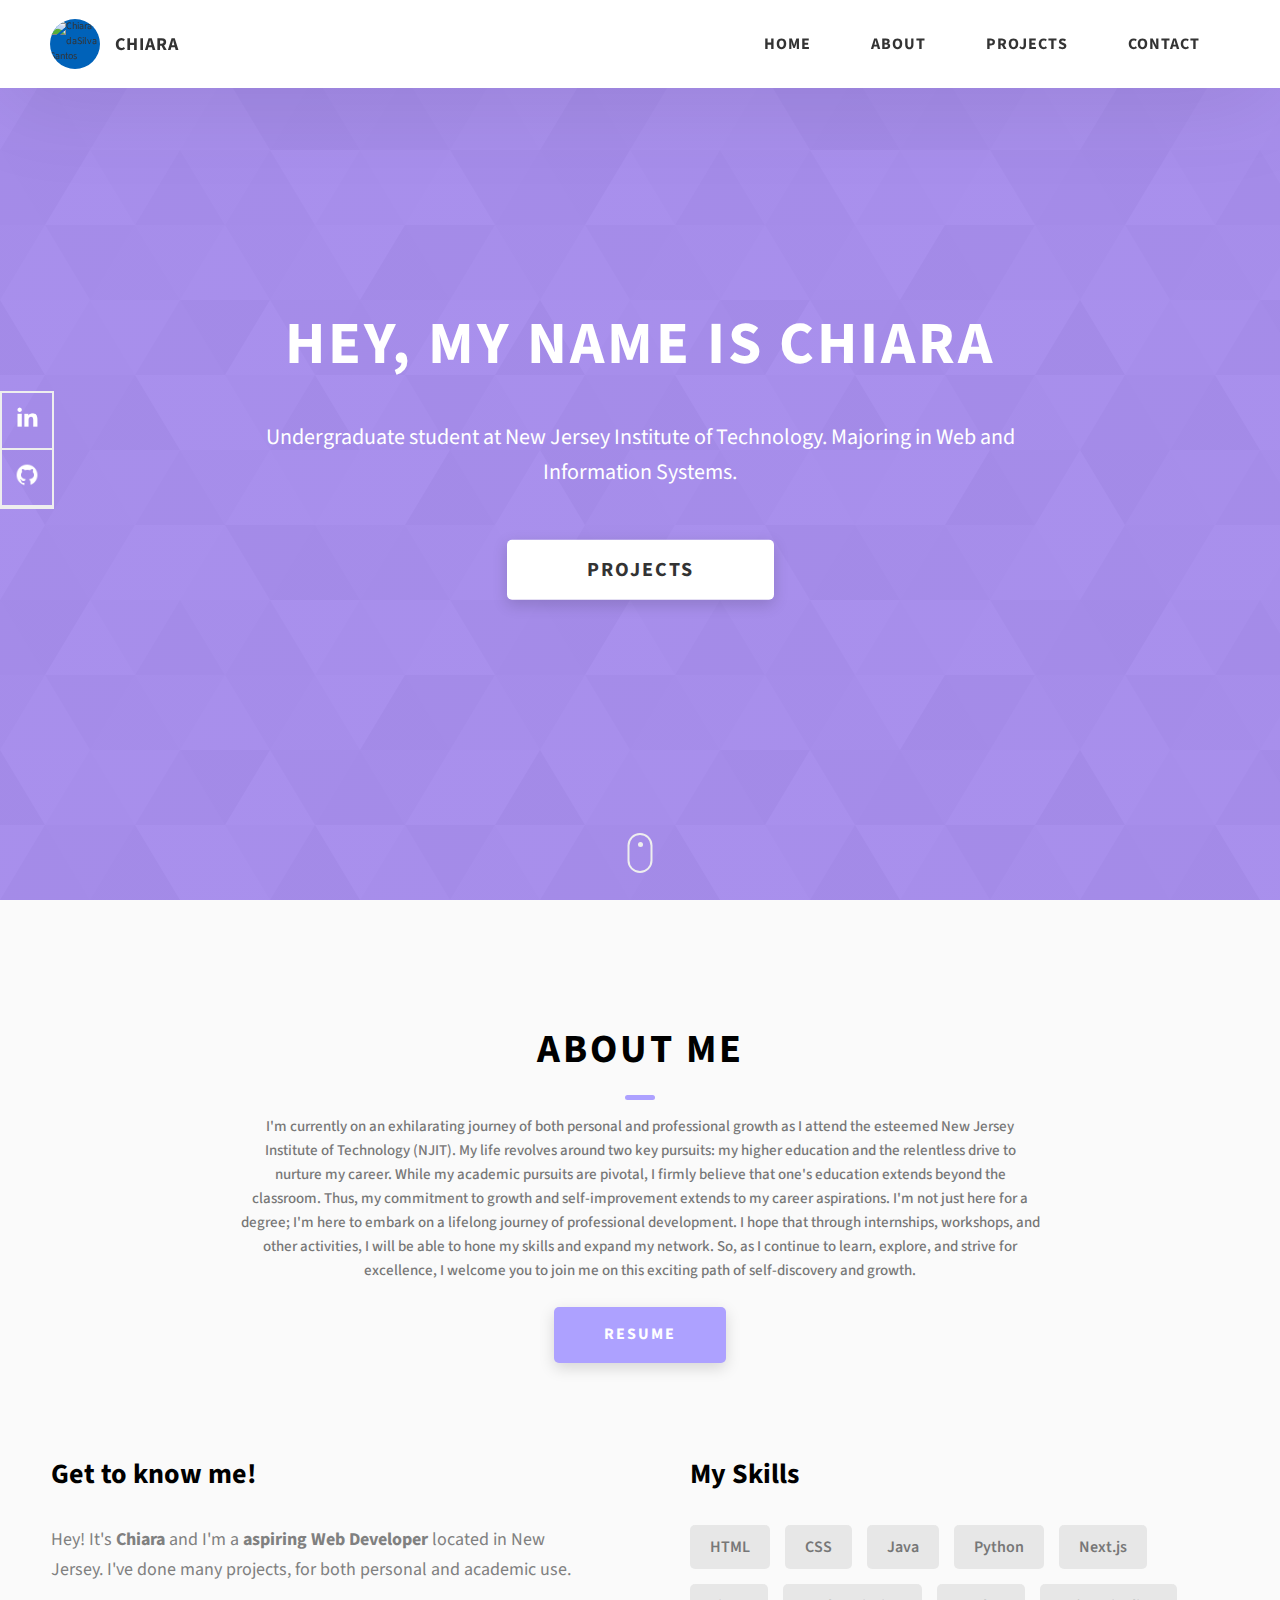
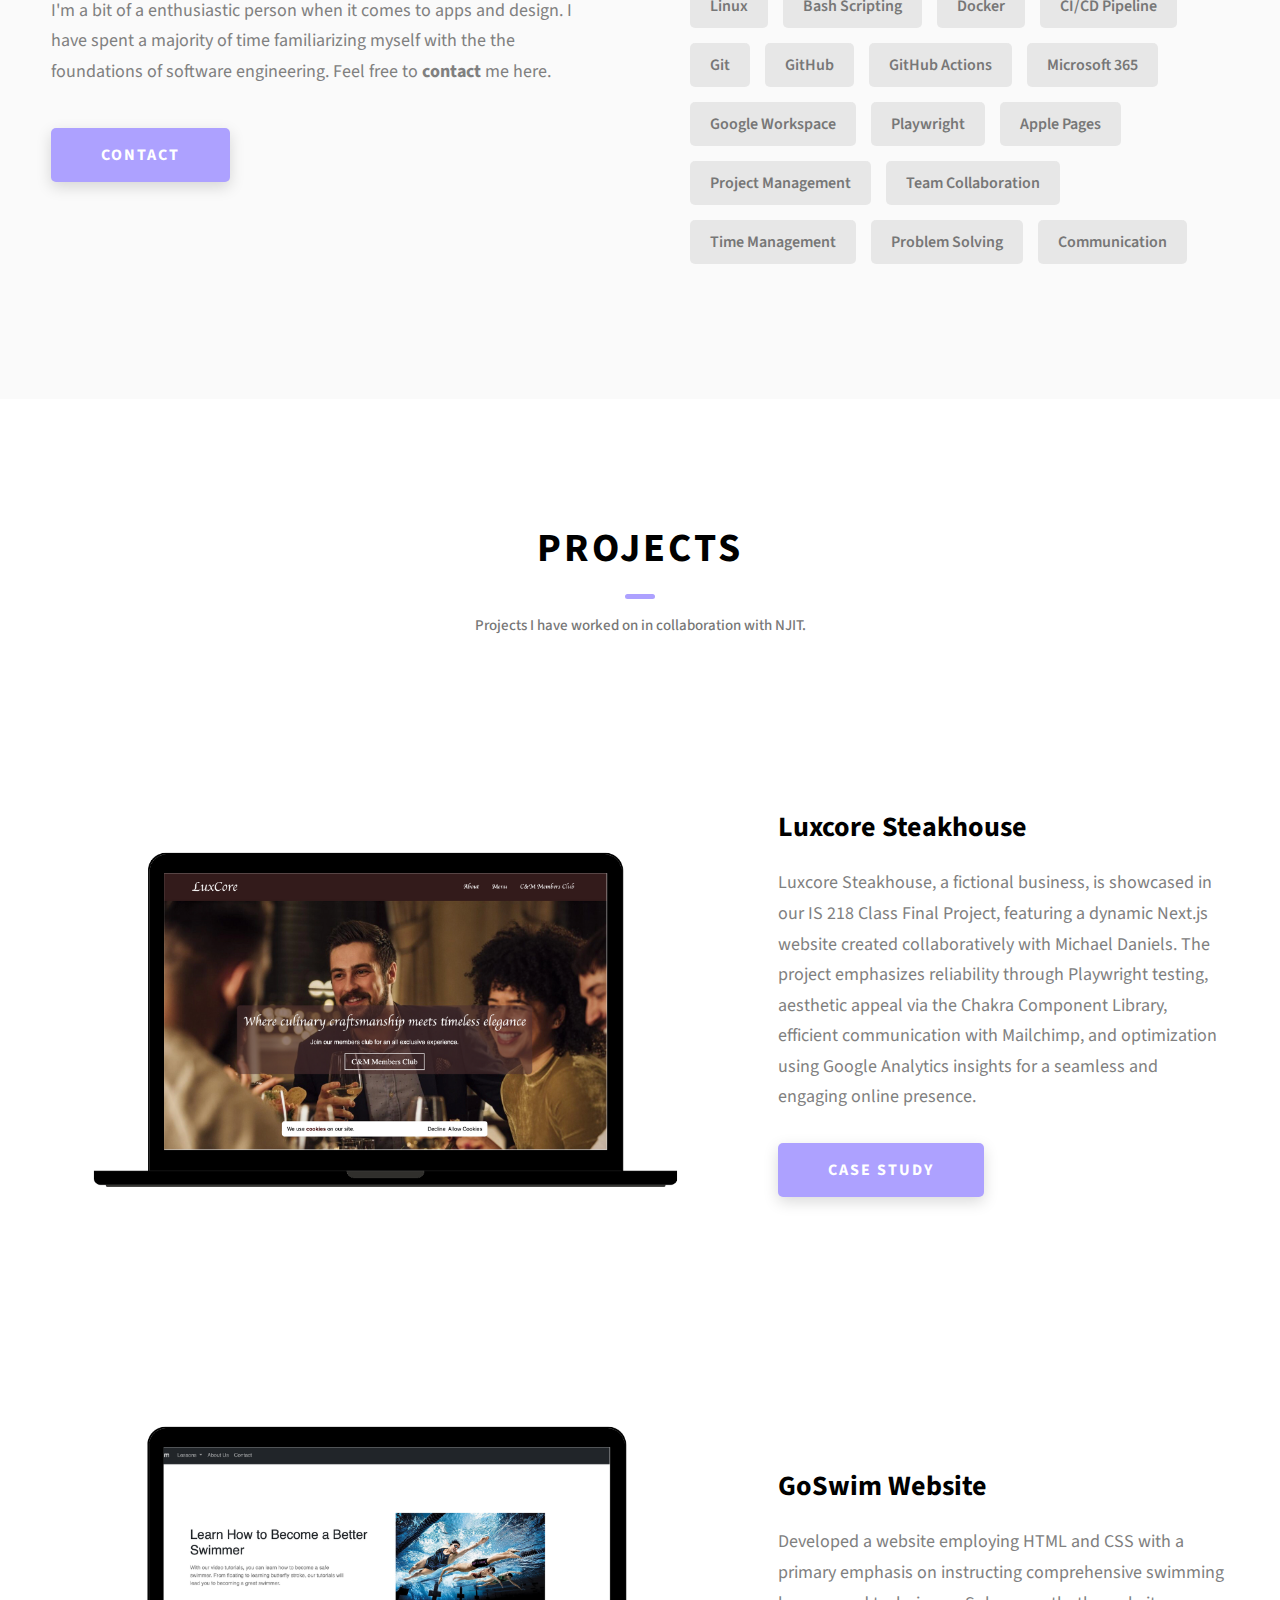
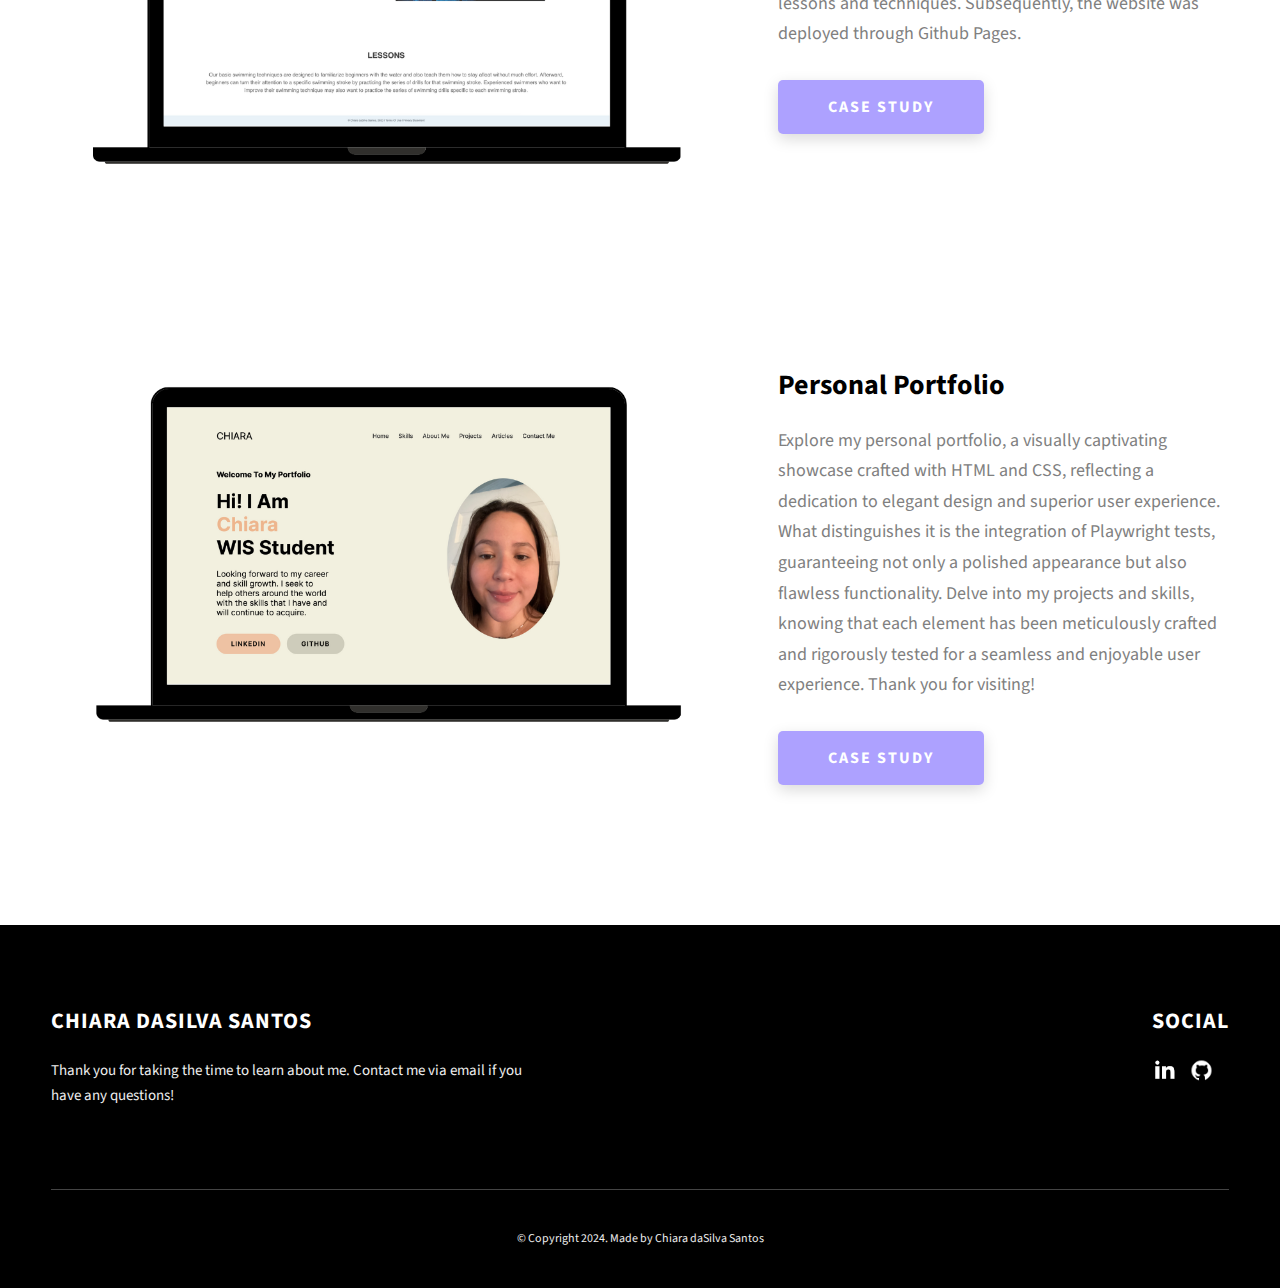
==== commit 04498733: "added a new profile pic" ====
--- a/index.html
+++ b/index.html
@@ -22,7 +22,7 @@
         <div class="header__logo-container">
           <div class="header__logo-img-cont">
             <img
-              src="./assets/jpeg/me.jpeg"
+              src="./assets/jpeg/portfolio-pic.JPG"
               alt="Chiara daSilva Santos"
               class="header__logo-img"
             />
